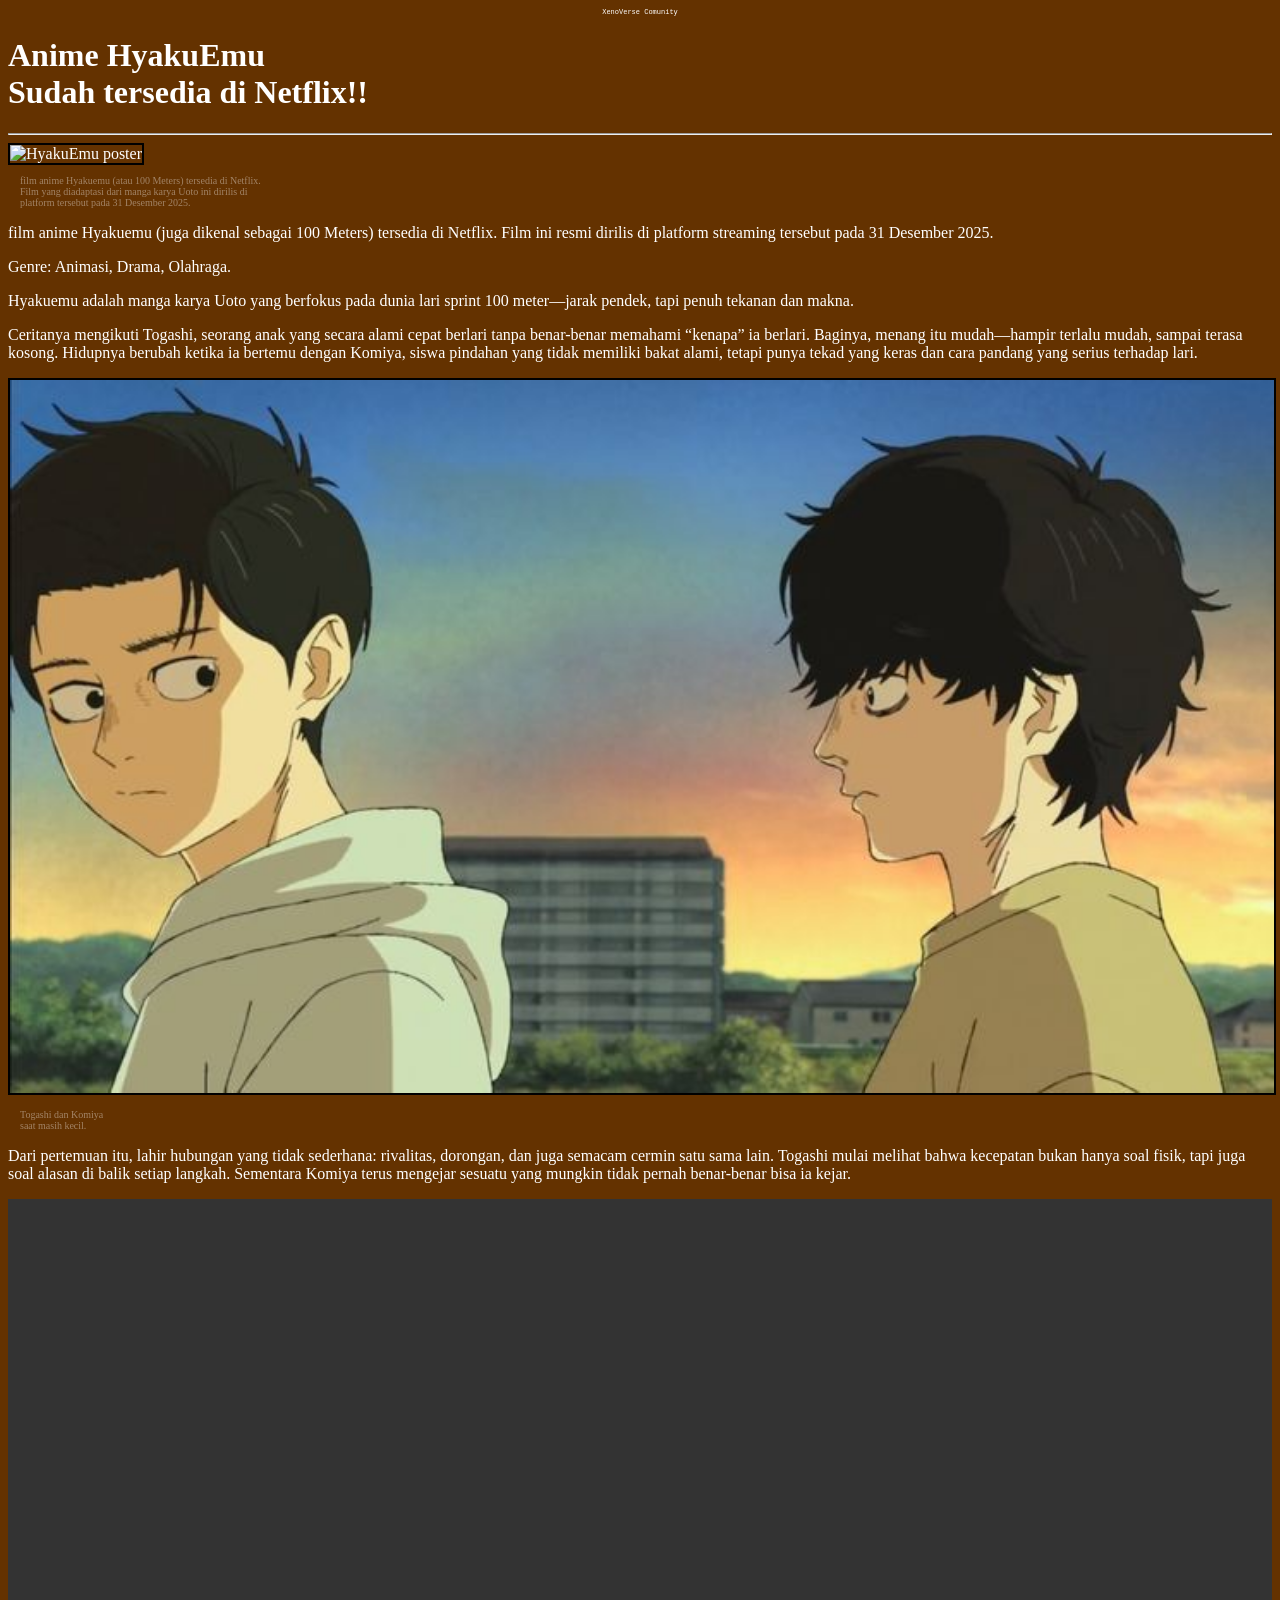
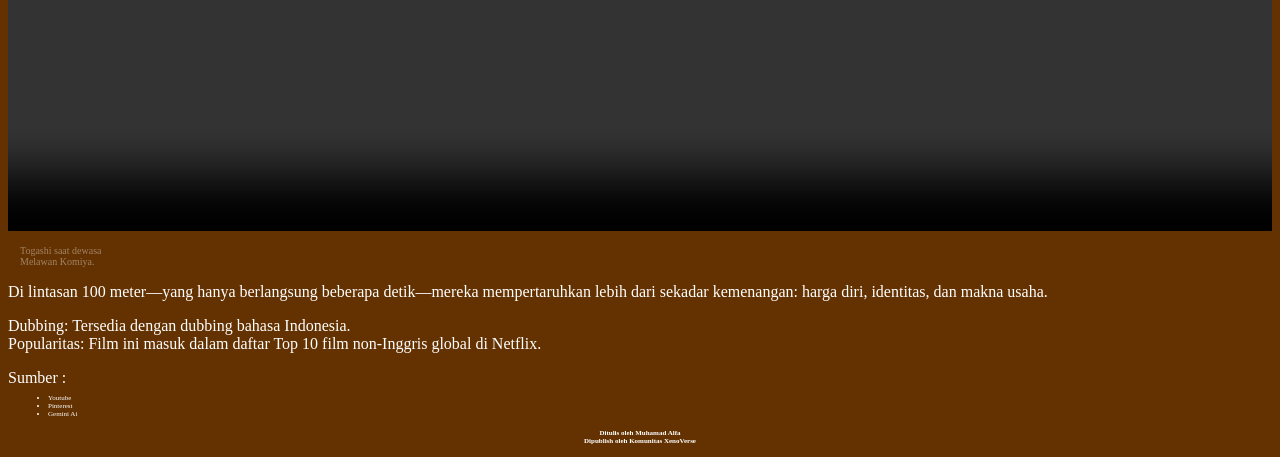
==== index.html @ 2c27aeba "Rename Anime hyakuemu.html to index.html" ====
<!DOCTYPE html>
<html>
  <head>
    <title> XenoVerse </title>
    <link rel="stylesheet" href="styles.css">
  </head>
  
  <body>
<div id="Komunitas"> XenoVerse Comunity</div>
    <h1> Anime HyakuEmu <br> Sudah tersedia di Netflix!! </h1>
    <hr>
    <div class="Gambar">
    <img src="img/Hyakuemu poster.jpeg", width="100%" alt="HyakuEmu poster">
    </div>
    <div class="shortText"> <p> film anime Hyakuemu (atau 100 Meters) tersedia di Netflix. <br> Film yang diadaptasi dari  manga karya Uoto ini dirilis di <br>  platform tersebut pada 31 Desember 2025. 
    </p>
    </div>
    <div class="main">
      <p align="justify">film anime Hyakuemu (juga dikenal sebagai 100 Meters) tersedia di Netflix. Film ini resmi dirilis di platform streaming tersebut pada 31 Desember 2025. 
      </p>
<p>Genre: Animasi, Drama, Olahraga.</p>
<p>Hyakuemu adalah manga karya Uoto yang berfokus pada dunia lari sprint 100 meter—jarak pendek, tapi penuh tekanan dan makna.
</p>
<p>Ceritanya mengikuti Togashi, seorang anak yang secara alami cepat berlari tanpa benar-benar memahami “kenapa” ia berlari. Baginya, menang itu mudah—hampir terlalu mudah, sampai terasa kosong. Hidupnya berubah ketika ia bertemu dengan Komiya, siswa pindahan yang tidak memiliki bakat alami, tetapi punya tekad yang keras dan cara pandang yang serius terhadap lari.
</p>
<img src="img/Togashi dan Komiya.jpeg" width="100%", alt="Togashi and Komiya">
<div class="shortText"> 
<p> Togashi dan Komiya <br> saat masih kecil.</p>
 </div>
<p>Dari pertemuan itu, lahir hubungan yang tidak sederhana: rivalitas, dorongan, dan juga semacam cermin satu sama lain. Togashi mulai melihat bahwa kecepatan bukan hanya soal fisik, tapi juga soal alasan di balik setiap langkah. Sementara Komiya terus mengejar sesuatu yang mungkin tidak pernah benar-benar bisa ia kejar.
</p>
<video src="video/komiya overtook togashi.mp4" 
      width="100%" 
      alt="komiya overtook togashi"
      controls
      autoplay>
</video>
<div class="shortText"> 
<p> Togashi saat dewasa <br> Melawan Komiya.</p>
 </div>
<p>Di lintasan 100 meter—yang hanya berlangsung beberapa detik—mereka mempertaruhkan lebih dari sekadar kemenangan: harga diri, identitas, dan makna usaha.
</p>

Dubbing: Tersedia dengan dubbing bahasa Indonesia. <br>
Popularitas: Film ini masuk dalam daftar Top 10 film non-Inggris global di Netflix. </p>

  </h5> 
</div>
Sumber :
<ul> 
  <li>
    Youtube
  </li>
  <li>
    Pinterest
  </li>
  <li>
    Gemini Ai
  </li>  
</ul>
<div class="ending">
  <h5> Ditulis oleh Muhamad Alfa 
  <br>
  Dipublish oleh Komunitas XenoVerse

  </body>
</html>
---- styles.css ----
*{
  font-family: Tahoma;
}
body{
  background-color: rgb(100,50,0);
  color: white;
}
#Komunitas{
  font-family: Monospace;
  font-size: 7px;
  text-align: center;
}
h1{
  font-family: Times New Roman;
}
img{
  align-content: center;
  border: 2px solid black;
}
div.shortText>p{
  font-size: 10px;
  padding-left: 12px;
  color: rgba(255,255,255, 0.4);
}
div.ending>h5{
  font-size: 7px;
  text-align: center;
}
ul{
  font-size: 7px;
}
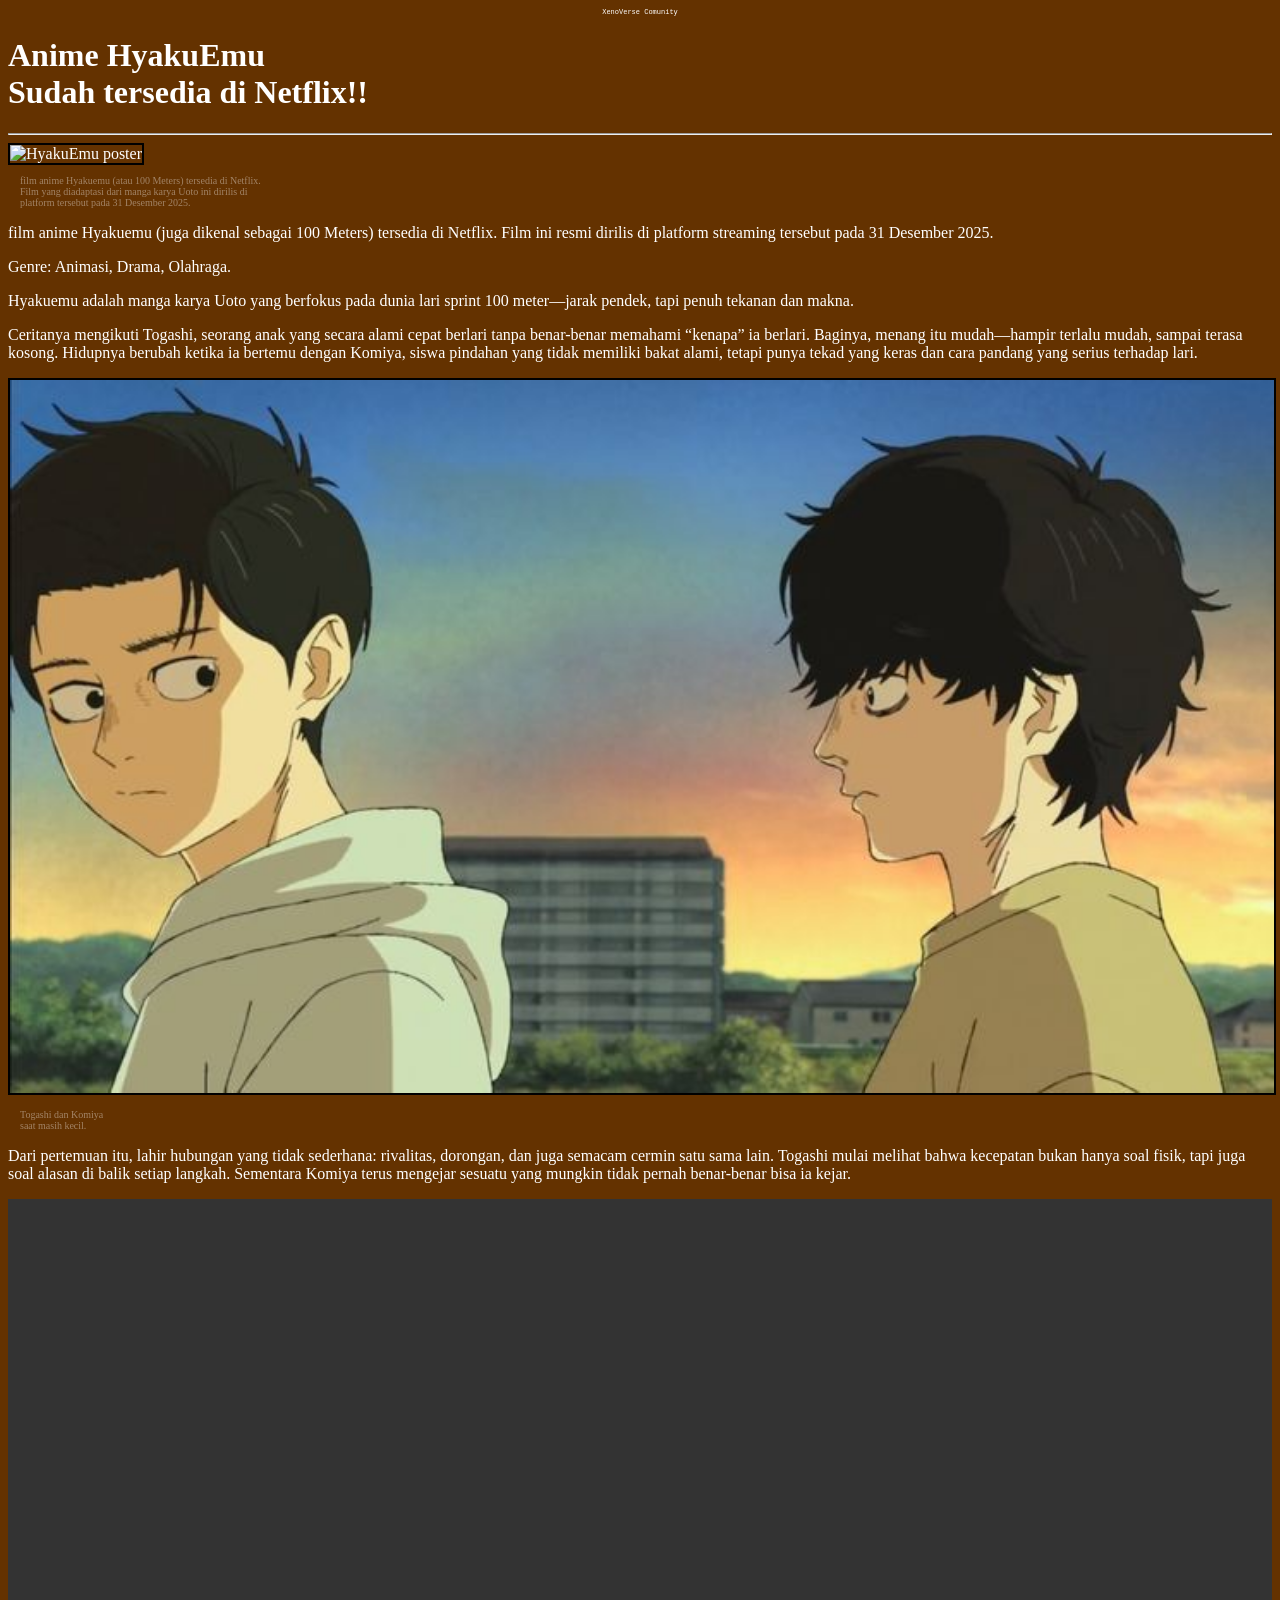
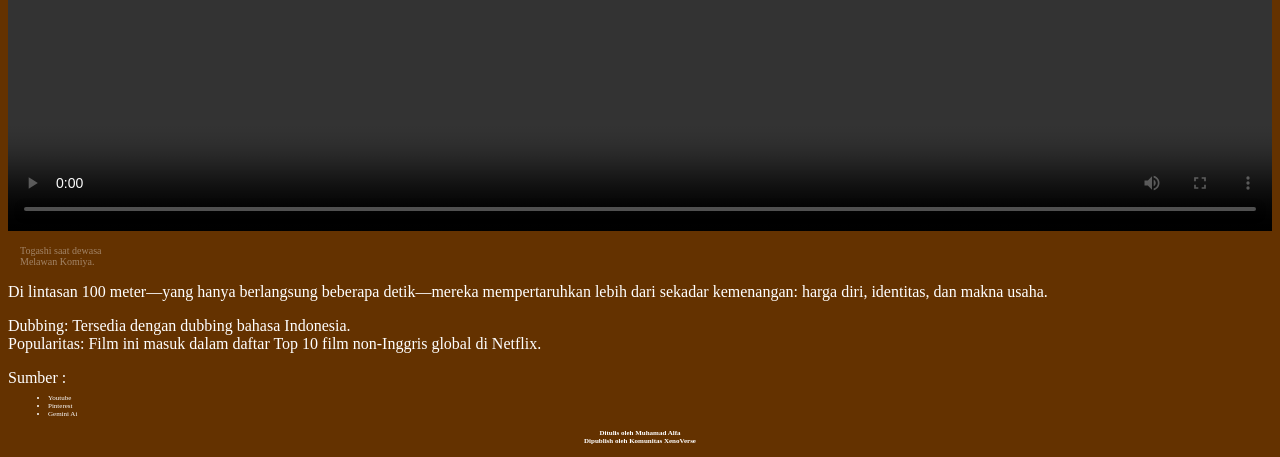
==== commit 57bd9dc4: "Update index.html" ====
--- a/index.html
+++ b/index.html
@@ -10,7 +10,7 @@
     <h1> Anime HyakuEmu <br> Sudah tersedia di Netflix!! </h1>
     <hr>
     <div class="Gambar">
-    <img src="img/Hyakuemu poster.jpeg", width="100%" alt="HyakuEmu poster">
+    <img src="img/Hyakuemu-poster.jpeg", width="100%" alt="HyakuEmu poster">
     </div>
     <div class="shortText"> <p> film anime Hyakuemu (atau 100 Meters) tersedia di Netflix. <br> Film yang diadaptasi dari  manga karya Uoto ini dirilis di <br>  platform tersebut pada 31 Desember 2025. 
     </p>
@@ -23,13 +23,13 @@
 </p>
 <p>Ceritanya mengikuti Togashi, seorang anak yang secara alami cepat berlari tanpa benar-benar memahami “kenapa” ia berlari. Baginya, menang itu mudah—hampir terlalu mudah, sampai terasa kosong. Hidupnya berubah ketika ia bertemu dengan Komiya, siswa pindahan yang tidak memiliki bakat alami, tetapi punya tekad yang keras dan cara pandang yang serius terhadap lari.
 </p>
-<img src="img/Togashi dan Komiya.jpeg" width="100%", alt="Togashi and Komiya">
+<img src="img/Togashi-dan-Komiya.jpeg" width="100%", alt="Togashi and Komiya">
 <div class="shortText"> 
 <p> Togashi dan Komiya <br> saat masih kecil.</p>
  </div>
 <p>Dari pertemuan itu, lahir hubungan yang tidak sederhana: rivalitas, dorongan, dan juga semacam cermin satu sama lain. Togashi mulai melihat bahwa kecepatan bukan hanya soal fisik, tapi juga soal alasan di balik setiap langkah. Sementara Komiya terus mengejar sesuatu yang mungkin tidak pernah benar-benar bisa ia kejar.
 </p>
-<video src="video/komiya overtook togashi.mp4" 
+<video src="video/komiya-overtook-togashi.mp4" 
       width="100%" 
       alt="komiya overtook togashi"
       controls
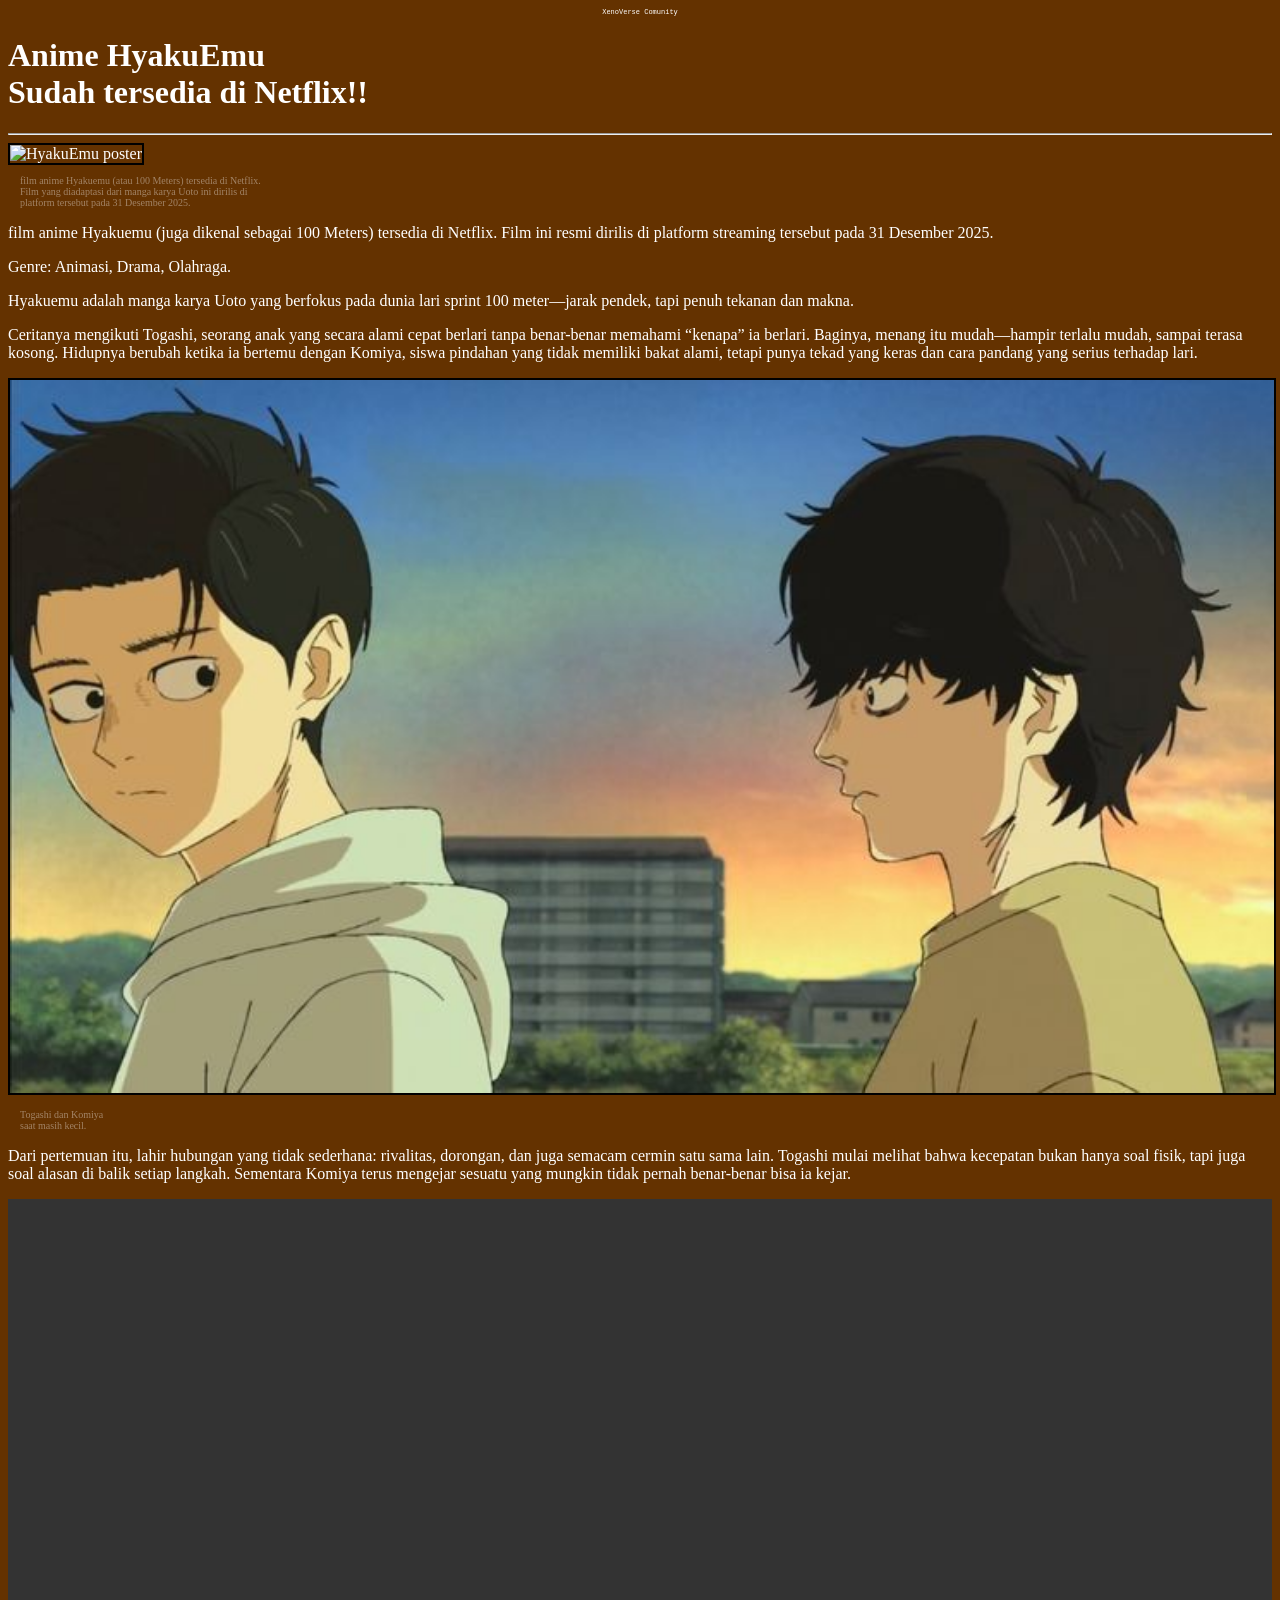
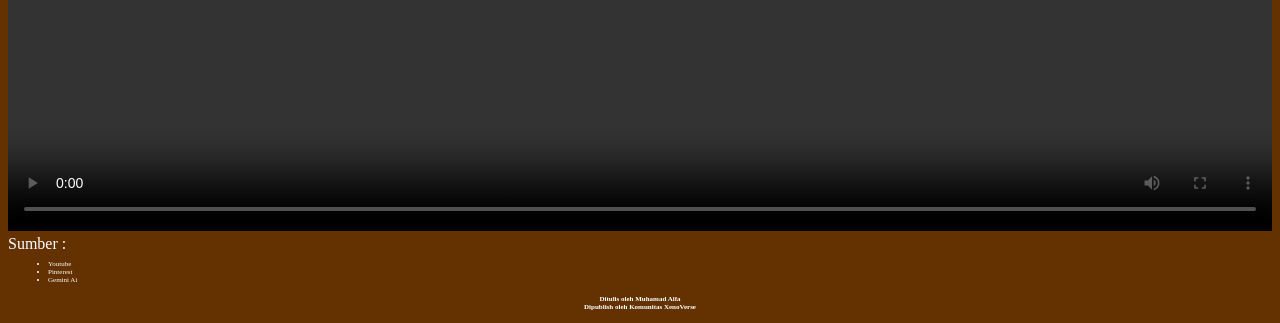
==== commit 33880d35: "Update index.html" ====
--- a/index.html
+++ b/index.html
@@ -33,7 +33,7 @@
       width="100%" 
       alt="komiya overtook togashi"
       controls
-      autoplay>
+      autoplay
 </video>
 <div class="shortText"> 
 <p> Togashi saat dewasa <br> Melawan Komiya.</p>
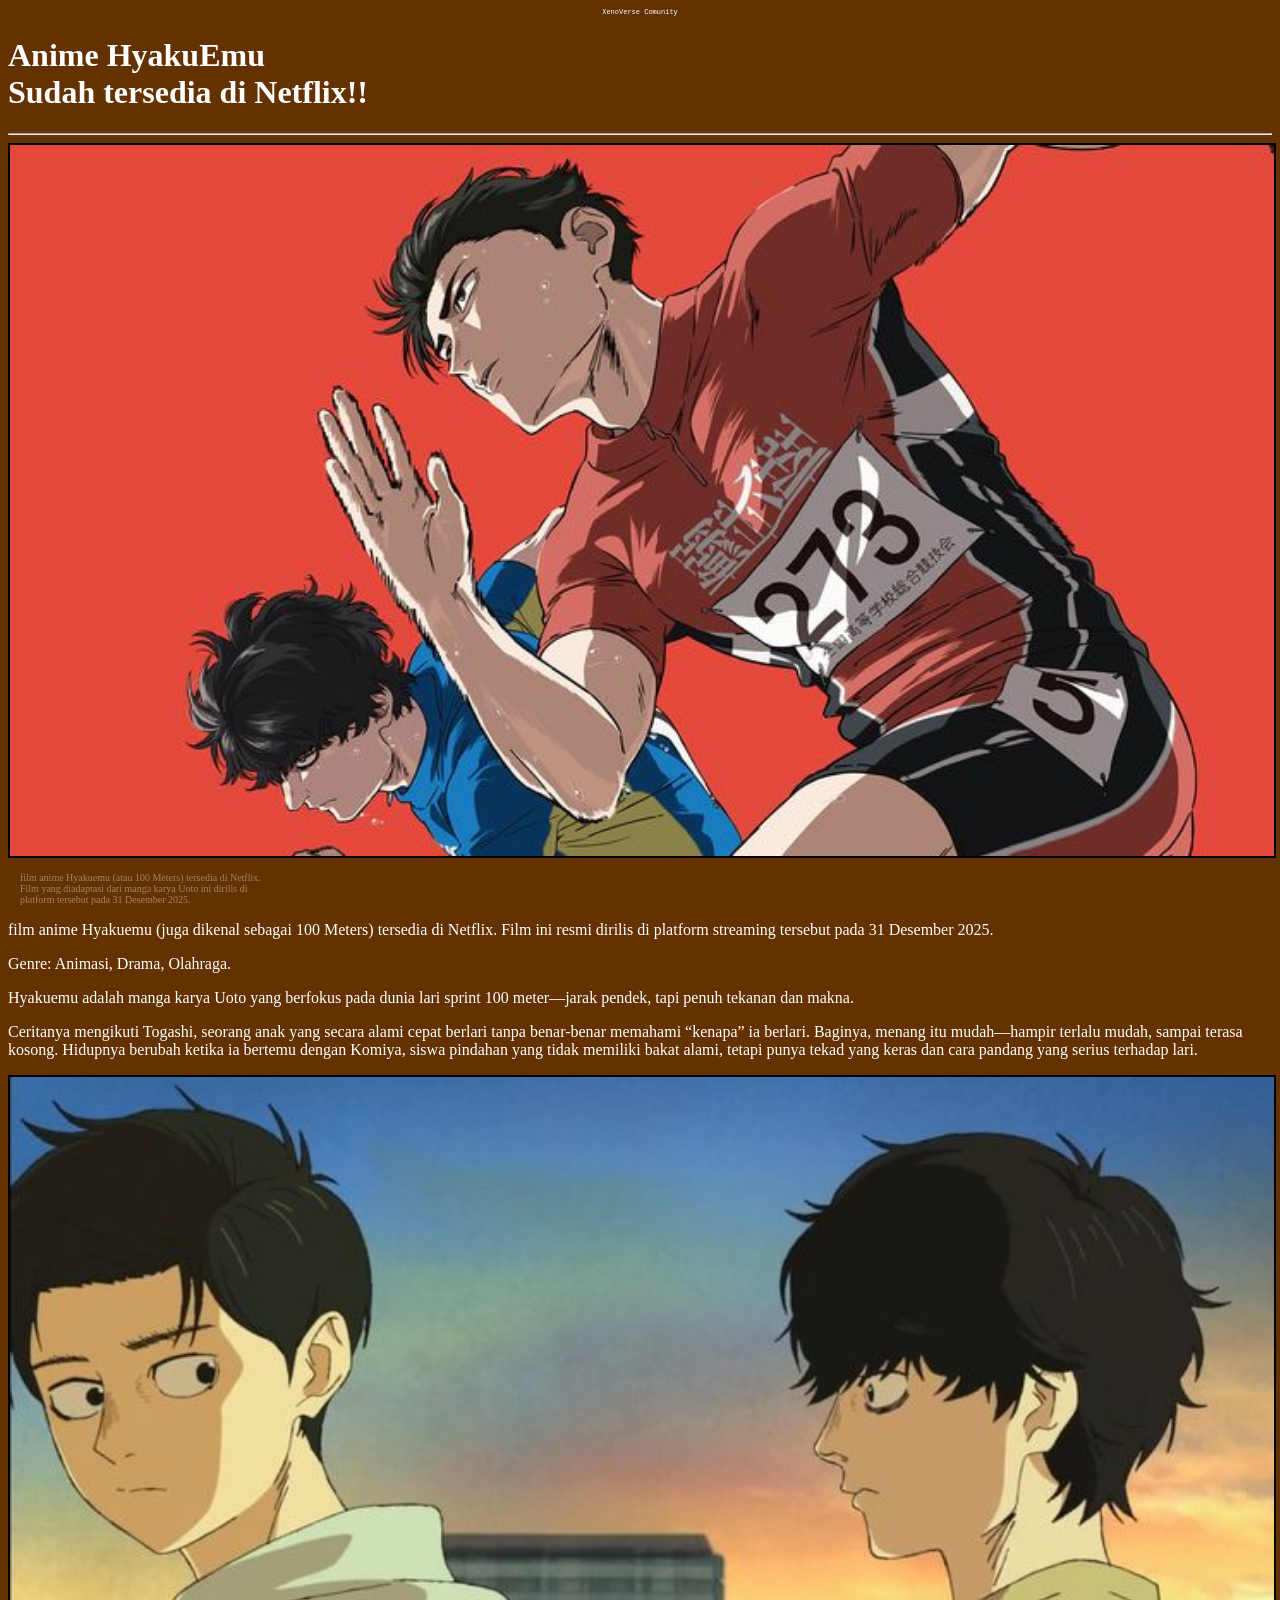
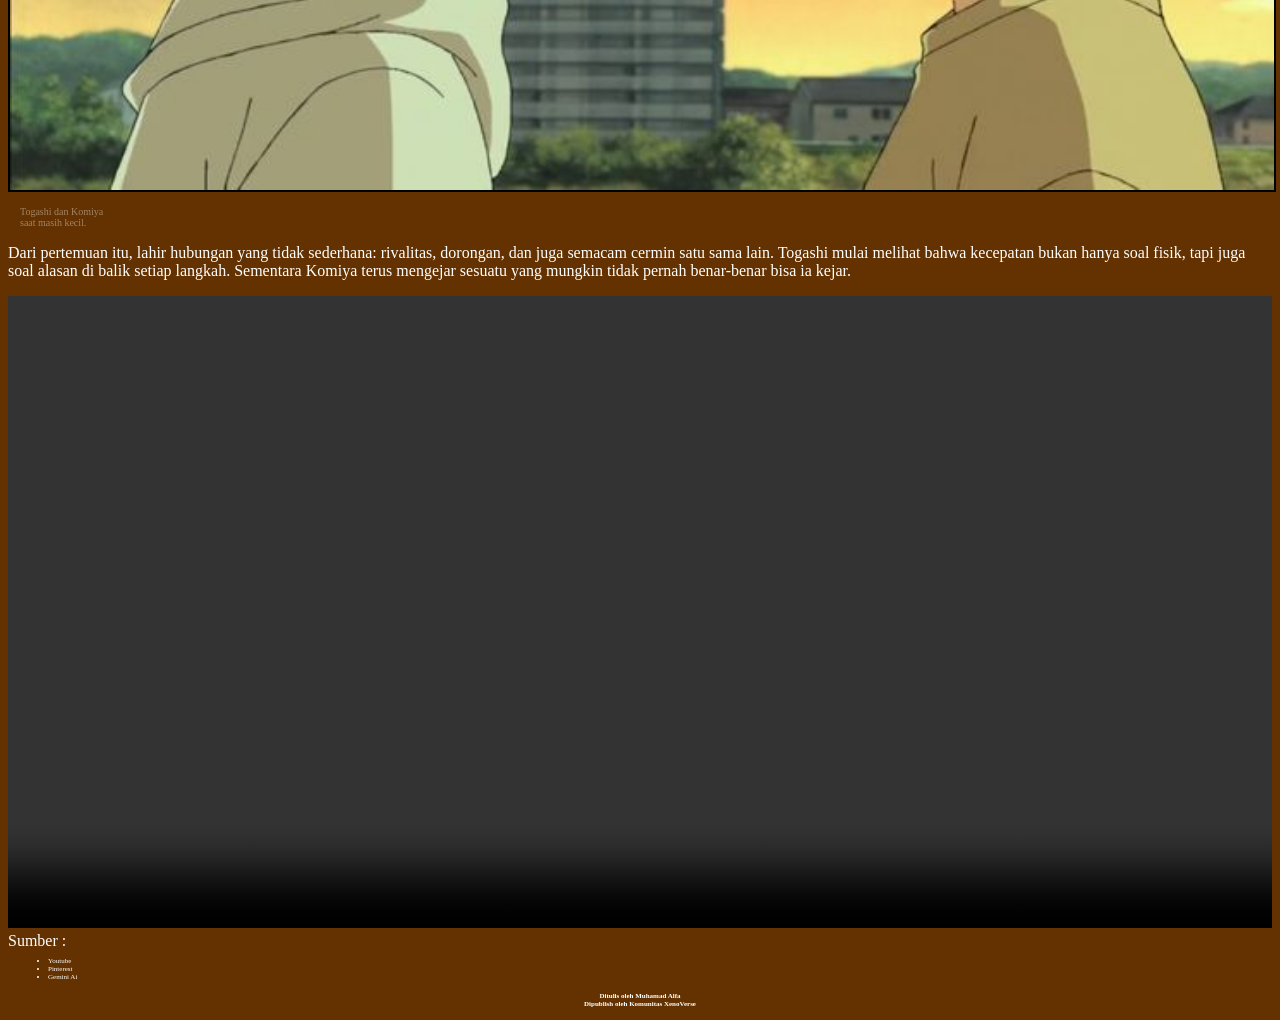
==== commit f4c0f4fe: "Update index.html" ====
--- a/index.html
+++ b/index.html
@@ -29,7 +29,7 @@
  </div>
 <p>Dari pertemuan itu, lahir hubungan yang tidak sederhana: rivalitas, dorongan, dan juga semacam cermin satu sama lain. Togashi mulai melihat bahwa kecepatan bukan hanya soal fisik, tapi juga soal alasan di balik setiap langkah. Sementara Komiya terus mengejar sesuatu yang mungkin tidak pernah benar-benar bisa ia kejar.
 </p>
-<video src="video/komiya-overtook-togashi.mp4" 
+<video src="video /komiya-overtook-togashi.mp4" 
       width="100%" 
       alt="komiya overtook togashi"
       controls
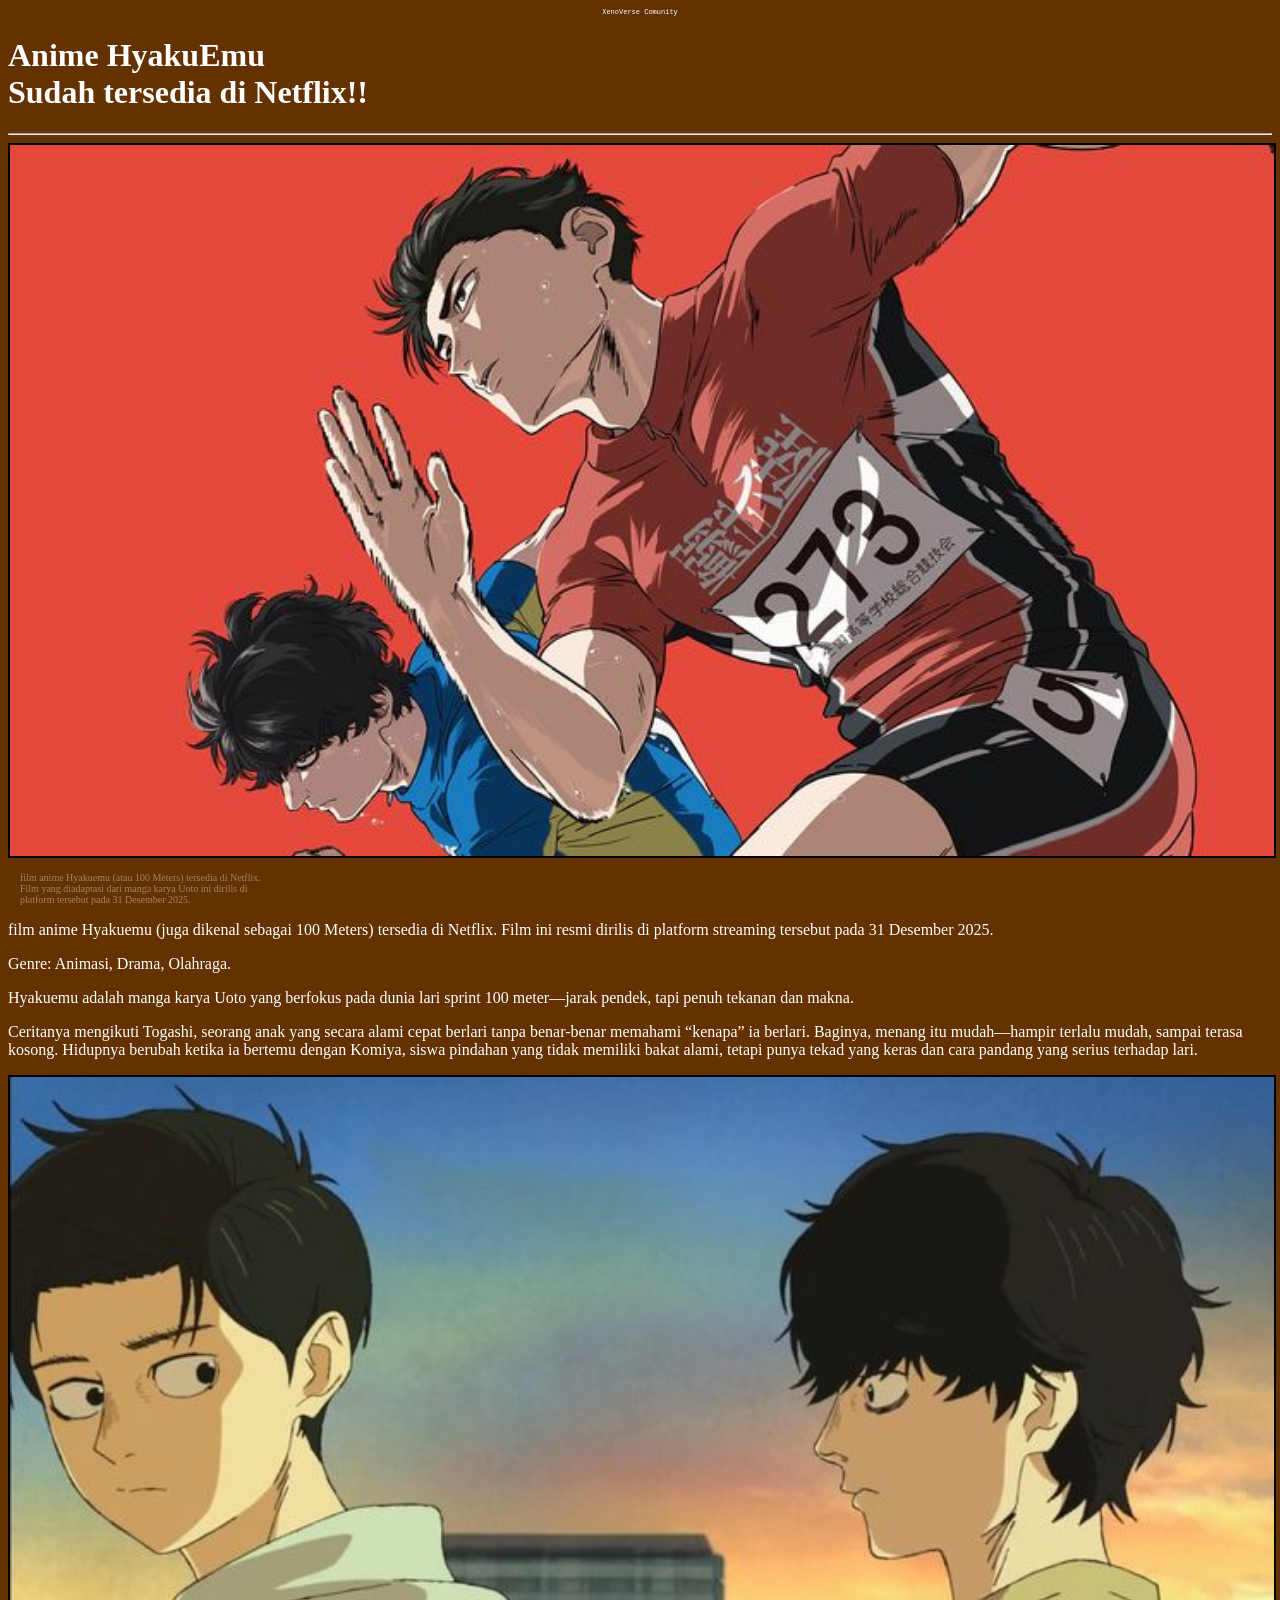
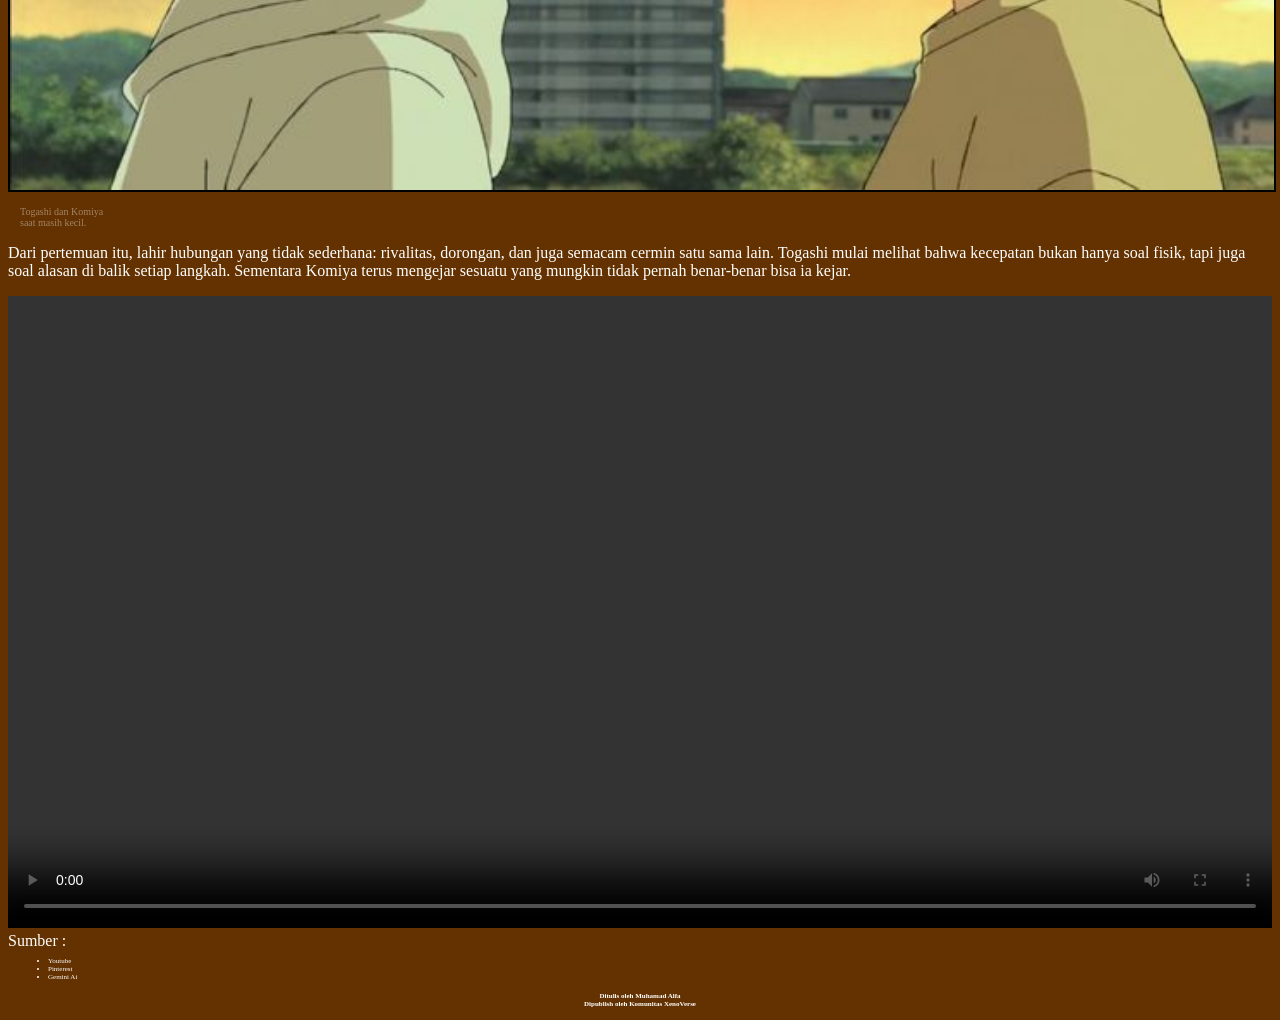
==== commit eeeab2a3: "Update index.html" ====
--- a/index.html
+++ b/index.html
@@ -29,7 +29,7 @@
  </div>
 <p>Dari pertemuan itu, lahir hubungan yang tidak sederhana: rivalitas, dorongan, dan juga semacam cermin satu sama lain. Togashi mulai melihat bahwa kecepatan bukan hanya soal fisik, tapi juga soal alasan di balik setiap langkah. Sementara Komiya terus mengejar sesuatu yang mungkin tidak pernah benar-benar bisa ia kejar.
 </p>
-<video src="video /komiya-overtook-togashi.mp4" 
+<video src="yahoo/komiya-overtook-togashi.mp4" 
       width="100%" 
       alt="komiya overtook togashi"
       controls
